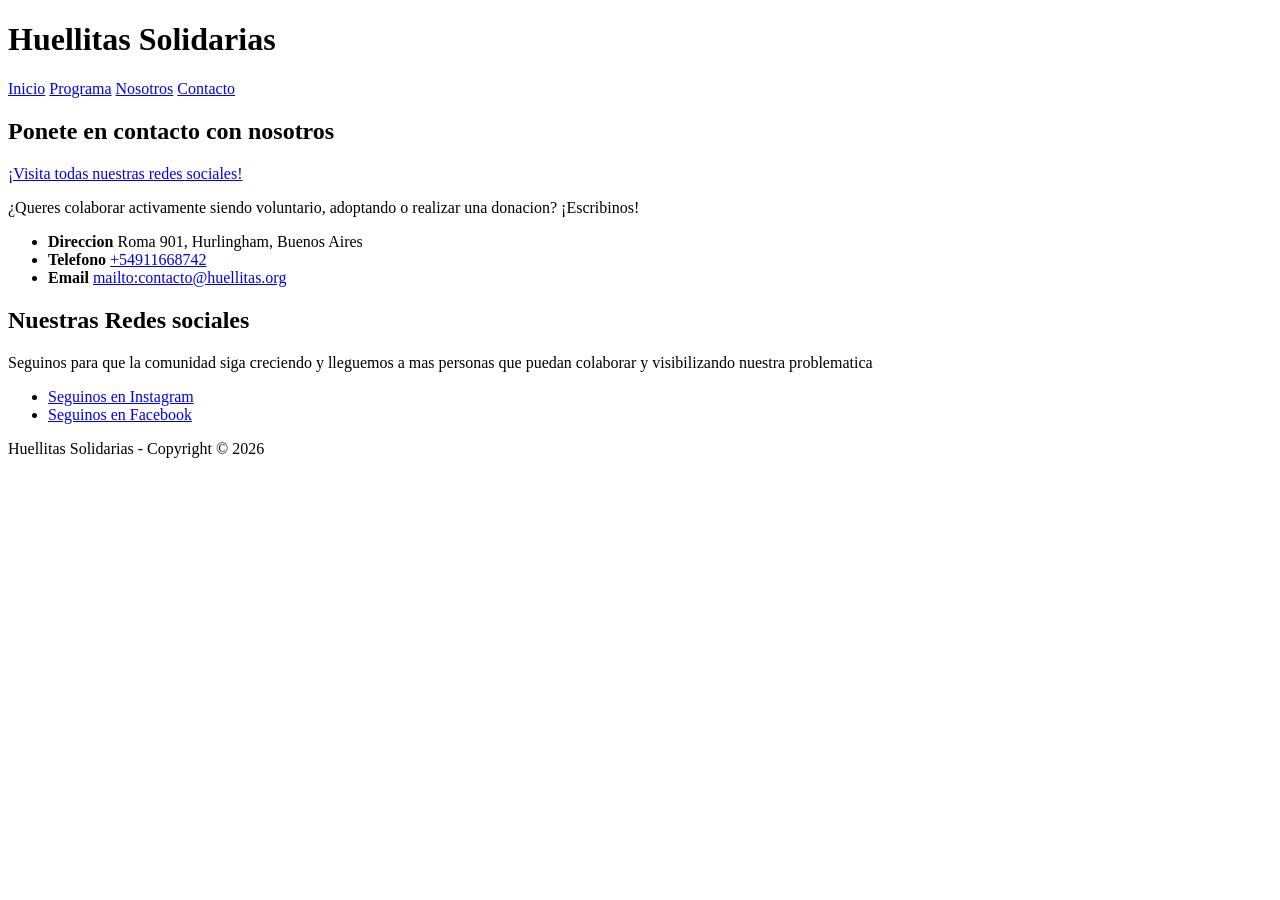
==== contacto.html @ 5ededd46 "feat: creo estructura html con enlaces" ====
<!doctype html>
<html lang="es">
  <head>
    <meta charset="UTF-8" />
    <meta name="viewport" content="width=device-width, initial-scale=1.0" />
    <title>Contacto - ONG Huellitas Solidarias</title>
  </head>
  <body>
    <header>
      <h1>Huellitas Solidarias</h1>
      <nav>
        <a href="index.html">Inicio</a>
        <a href="programa.html">Programa</a>
        <a href="nosotros.html">Nosotros</a>
        <a href="contacto.html">Contacto</a>
      </nav>
    </header>
    <main>
      <section>
        <h2>Ponete en contacto con nosotros</h2>
        <p>
          <a href="#redes"> ¡Visita todas nuestras redes sociales! </a>
        </p>
        <p>
          ¿Queres colaborar activamente siendo voluntario, adoptando o realizar
          una donacion? ¡Escribinos!
        </p>

        <ul>
          <li><strong>Direccion</strong> Roma 901, Hurlingham, Buenos Aires</li>
          <li>
            <strong>Telefono</strong>
            <a href="tel: +54911668742">+54911668742</a>
          </li>
          <li>
            <strong>Email</strong>
            <a href="mailto:contacto@huellitas.org">
              mailto:contacto@huellitas.org</a
            >
          </li>
        </ul>
      </section>

      <section id="redes">
        <h2>Nuestras Redes sociales</h2>
        <p>
          Seguinos para que la comunidad siga creciendo y lleguemos a mas
          personas que puedan colaborar y visibilizando nuestra problematica
        </p>
        <ul>
          <li>
            <a
              href="https://www.instagram.com/"
              target="_blank"
              rel="noopener noreferrer"
            >
              Seguinos en Instagram
            </a>
          </li>
          <li>
            <a
              href="https://www.Facebook.com/"
              target="_blank"
              rel="noopener noreferrer"
            >
              Seguinos en Facebook
            </a>
          </li>
        </ul>
      </section>
    </main>
    <footer>
      <p>Huellitas Solidarias - Copyright © 2026</p>
    </footer>
  </body>
</html>
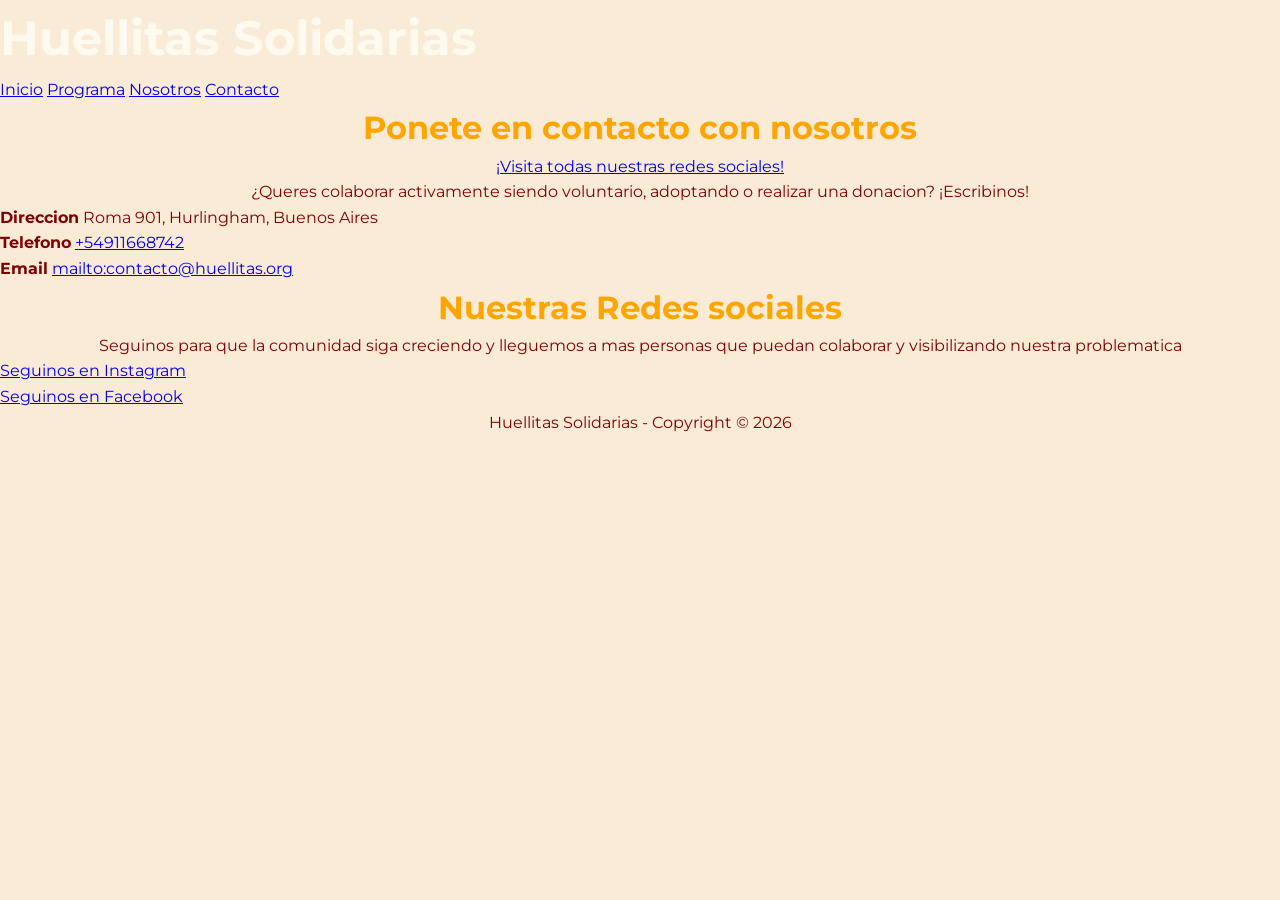
==== commit 1f6e7408: "feat: creo base de estilo CSS + algunas sugerencias de estilo" ====
--- a/contacto.html
+++ b/contacto.html
@@ -1,7 +1,11 @@
 <!doctype html>
 <html lang="es">
   <head>
+    <link rel="preconnect" href="https://fonts.googleapis.com">
+    <link rel="preconnect" href="https://fonts.gstatic.com" crossorigin>
+    <link href="https://fonts.googleapis.com/css2?family=Montserrat:ital,wght@0,100..900;1,100..900&display=swap" rel="stylesheet">
     <meta charset="UTF-8" />
+    <link rel=stylesheet href=css/estilos.css>
     <meta name="viewport" content="width=device-width, initial-scale=1.0" />
     <title>Contacto - ONG Huellitas Solidarias</title>
   </head>
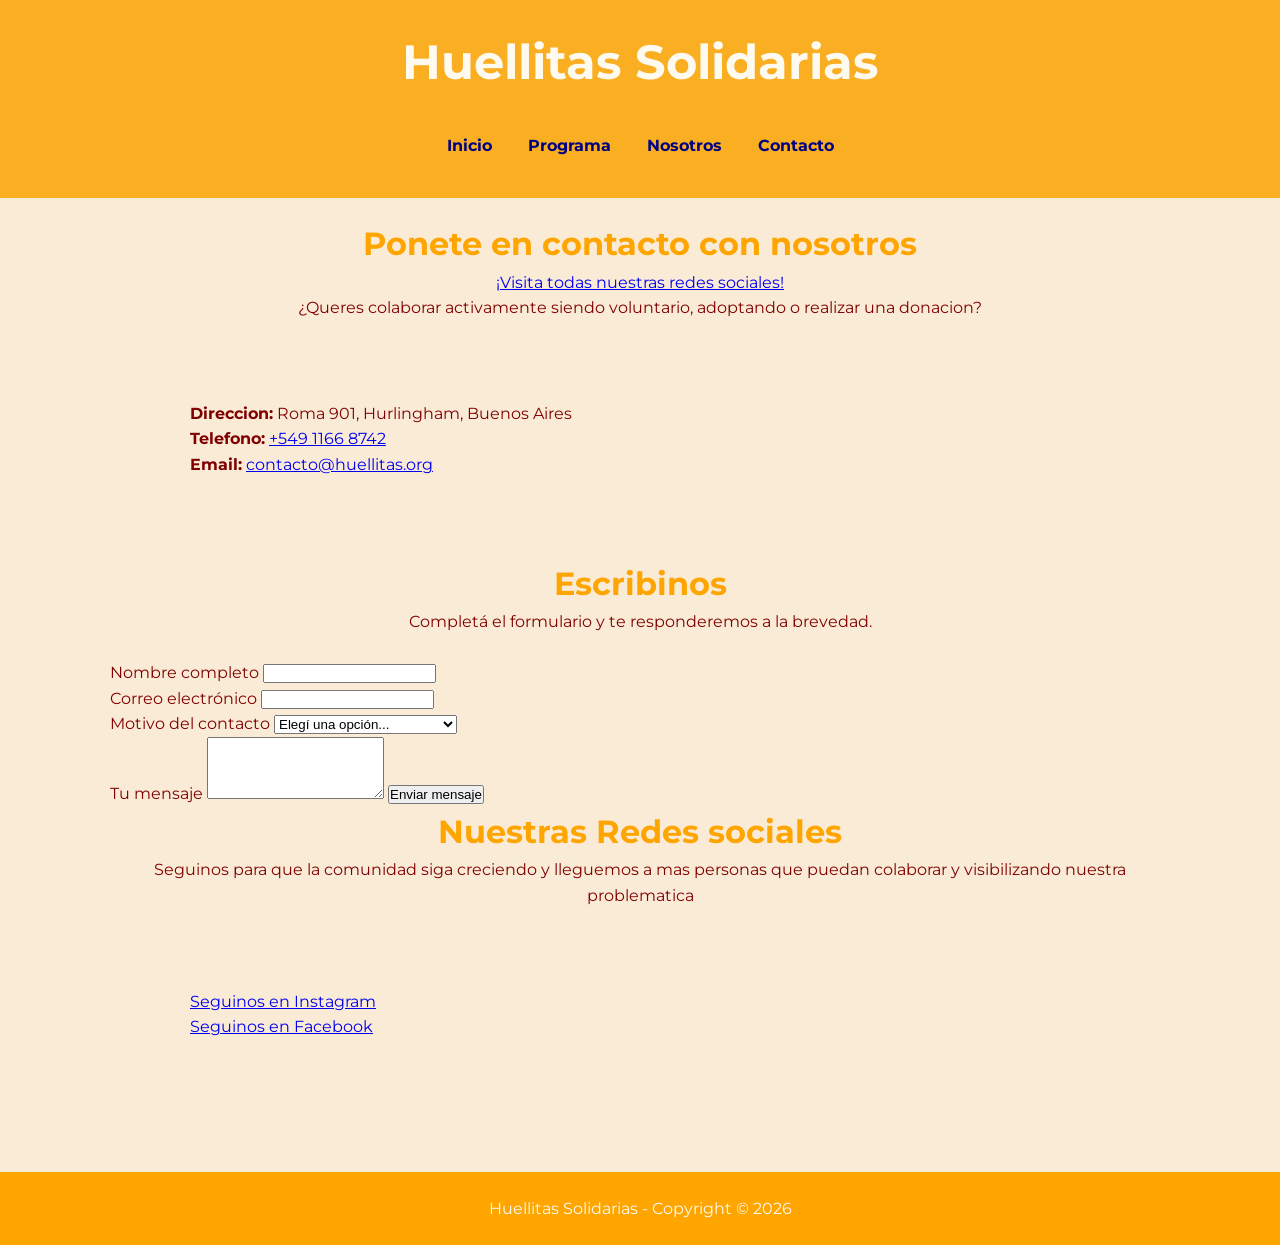
==== commit a2e3229c: "feat: agrego formulario al contacto" ====
--- a/contacto.html
+++ b/contacto.html
@@ -1,11 +1,14 @@
 <!doctype html>
 <html lang="es">
   <head>
-    <link rel="preconnect" href="https://fonts.googleapis.com">
-    <link rel="preconnect" href="https://fonts.gstatic.com" crossorigin>
-    <link href="https://fonts.googleapis.com/css2?family=Montserrat:ital,wght@0,100..900;1,100..900&display=swap" rel="stylesheet">
+    <link rel="preconnect" href="https://fonts.googleapis.com" />
+    <link rel="preconnect" href="https://fonts.gstatic.com" crossorigin />
+    <link
+      href="https://fonts.googleapis.com/css2?family=Montserrat:ital,wght@0,100..900;1,100..900&display=swap"
+      rel="stylesheet"
+    />
     <meta charset="UTF-8" />
-    <link rel=stylesheet href=css/estilos.css>
+    <link rel="stylesheet" href="css/estilos.css" />
     <meta name="viewport" content="width=device-width, initial-scale=1.0" />
     <title>Contacto - ONG Huellitas Solidarias</title>
   </head>
@@ -19,6 +22,7 @@
         <a href="contacto.html">Contacto</a>
       </nav>
     </header>
+
     <main>
       <section>
         <h2>Ponete en contacto con nosotros</h2>
@@ -27,22 +31,49 @@
         </p>
         <p>
           ¿Queres colaborar activamente siendo voluntario, adoptando o realizar
-          una donacion? ¡Escribinos!
+          una donacion?
         </p>
 
         <ul>
-          <li><strong>Direccion</strong> Roma 901, Hurlingham, Buenos Aires</li>
           <li>
-            <strong>Telefono</strong>
-            <a href="tel: +54911668742">+54911668742</a>
+            <strong>Direccion:</strong> Roma 901, Hurlingham, Buenos Aires
           </li>
           <li>
-            <strong>Email</strong>
-            <a href="mailto:contacto@huellitas.org">
-              mailto:contacto@huellitas.org</a
-            >
+            <strong>Telefono:</strong>
+            <a href="tel:+54911668742">+549 1166 8742</a>
+          </li>
+          <li>
+            <strong>Email:</strong>
+            <a href="mailto:contacto@huellitas.org">contacto@huellitas.org</a>
           </li>
         </ul>
+      </section>
+
+      <section id="formulario">
+        <h2>Escribinos</h2>
+        <p>Completá el formulario y te responderemos a la brevedad.</p>
+        <br />
+
+        <form action="#" method="post">
+          <label for="nombre">Nombre completo</label>
+          <input type="text" id="nombre" name="nombre" required />
+          <br />
+          <label for="email">Correo electrónico</label>
+          <input type="email" id="email" name="email" required />
+          <br />
+          <label for="motivo">Motivo del contacto</label>
+          <select id="motivo" name="motivo">
+            <option value="">Elegí una opción...</option>
+            <option value="adoptar">Quiero adoptar</option>
+            <option value="voluntario">Quiero ser voluntario</option>
+            <option value="donar">Quiero hacer una donación</option>
+          </select>
+          <br />
+          <label for="mensaje">Tu mensaje</label>
+          <textarea id="mensaje" name="mensaje" rows="4" required></textarea>
+
+          <button type="submit">Enviar mensaje</button>
+        </form>
       </section>
 
       <section id="redes">
@@ -73,6 +104,7 @@
         </ul>
       </section>
     </main>
+
     <footer>
       <p>Huellitas Solidarias - Copyright © 2026</p>
     </footer>
--- a/css/estilos.css
+++ b/css/estilos.css
@@ -0,0 +1,167 @@
+/*Variables*/
+:root {
+--color-primario: floralwhite;
+--color-secundario: orange;
+--color-acento: navy;
+--color-fondo: antiquewhite;
+--color-fondo-secundario: rgb(250, 174, 34);
+--color-texto: maroon;
+}
+/*reset*/
+* {
+    box-sizing: border-box; 
+    margin: 0;
+    padding: 0;
+}
+img {
+    max-width: 100%;
+}
+/*Body*/
+body{
+    color: var(--color-texto) ;
+    background-color: var(--color-fondo);
+    font-family: 'Montserrat', sans-serif;
+    font-size: 1rem;
+    line-height: 1.6;
+}
+h1{
+    font-size: 3em;
+    color: var(--color-primario);
+}
+h2, h3 {
+    color: var(--color-secundario) ;
+    font-size: 2rem ;
+    text-align: center;
+}
+p{
+    text-align: center;
+}
+/*Header*/ 
+header {
+    background-color: var(--color-fondo-secundario);
+    padding: 1.5rem;
+    text-align: center;
+}
+/*Navbar*/
+nav {
+    margin-top: 1rem;
+    padding: 1rem;
+    text-align: center;
+}
+
+nav a {
+    text-decoration: none;
+    color: var(--color-acento);
+    margin: 0 1rem;
+    font-weight: bold;
+    transition: color 0.3s ease;
+}
+
+nav a:hover {
+    color: var(--color-fondo);
+}
+/*Footer*/
+footer {
+    background-color: var(--color-secundario);
+    color: var(--color-primario);
+    text-align: center;
+    padding: 1.5rem;
+    margin-top: 2rem;
+}
+
+footer a {
+    color: var(--color-fondo);
+    text-decoration: none;
+    font-weight: bold;
+}
+
+footer a:hover {
+    color: var(--color-texto);
+}
+/*Section*/
+section {
+    background-color: var(--color-fondo);
+    padding: 75px;
+    margin: 50px;
+    justify-content: center;
+    box-align: center;
+    flex-wrap: wrap;
+    display: contents;
+    align-items: center;
+}
+
+main {
+    max-width: 1100px;
+    margin: 0 auto;
+    padding: 20px; 
+}
+
+article{
+    text-align: justify;
+    line-height: 1.5;
+}
+
+.Sobre-Nosotros,
+.Nuestra-Historia{
+    display: flex;
+    align-items: center;
+
+}
+
+.Nuestra-Historia{
+flex-direction: row-reverse;
+
+}
+
+.Nuestra-Historia article,
+.Sobre-Nosotros article{
+    flex: 2;
+}
+
+.Sobre-Nosotros div,
+.Nuestra-Historia div{
+    flex: 1;
+    display: flex;
+    justify-content: center;
+}
+
+.Sobre-Nosotros img, 
+.Nuestra-Historia img{
+    max-width: 300px;
+    height: auto;
+    box-shadow:  0px 4px 15px rgba(0, 0, 0, 0.1);
+    border-radius: 12px;
+}
+
+.Equipo ol{
+    display:flex;
+    align-items: center;
+    list-style: none;
+    flex-wrap: wrap;
+
+}
+
+.Valores-Y-Compromisos article{
+    flex: 2;
+}
+
+.Valores-Y-Compromisos ul{
+    flex: 1;
+    display: flex;
+    justify-content: center;
+    margin-left: 140px;
+    margin-right: 140px;
+    margin-top: 60px;
+    margin-bottom: 20px;
+}
+
+ul{
+    list-style: none;
+    flex-wrap: wrap;
+    margin: 60px;
+    padding: 20px;
+}
+
+.Equipo img{
+    max-width: 100%;
+}
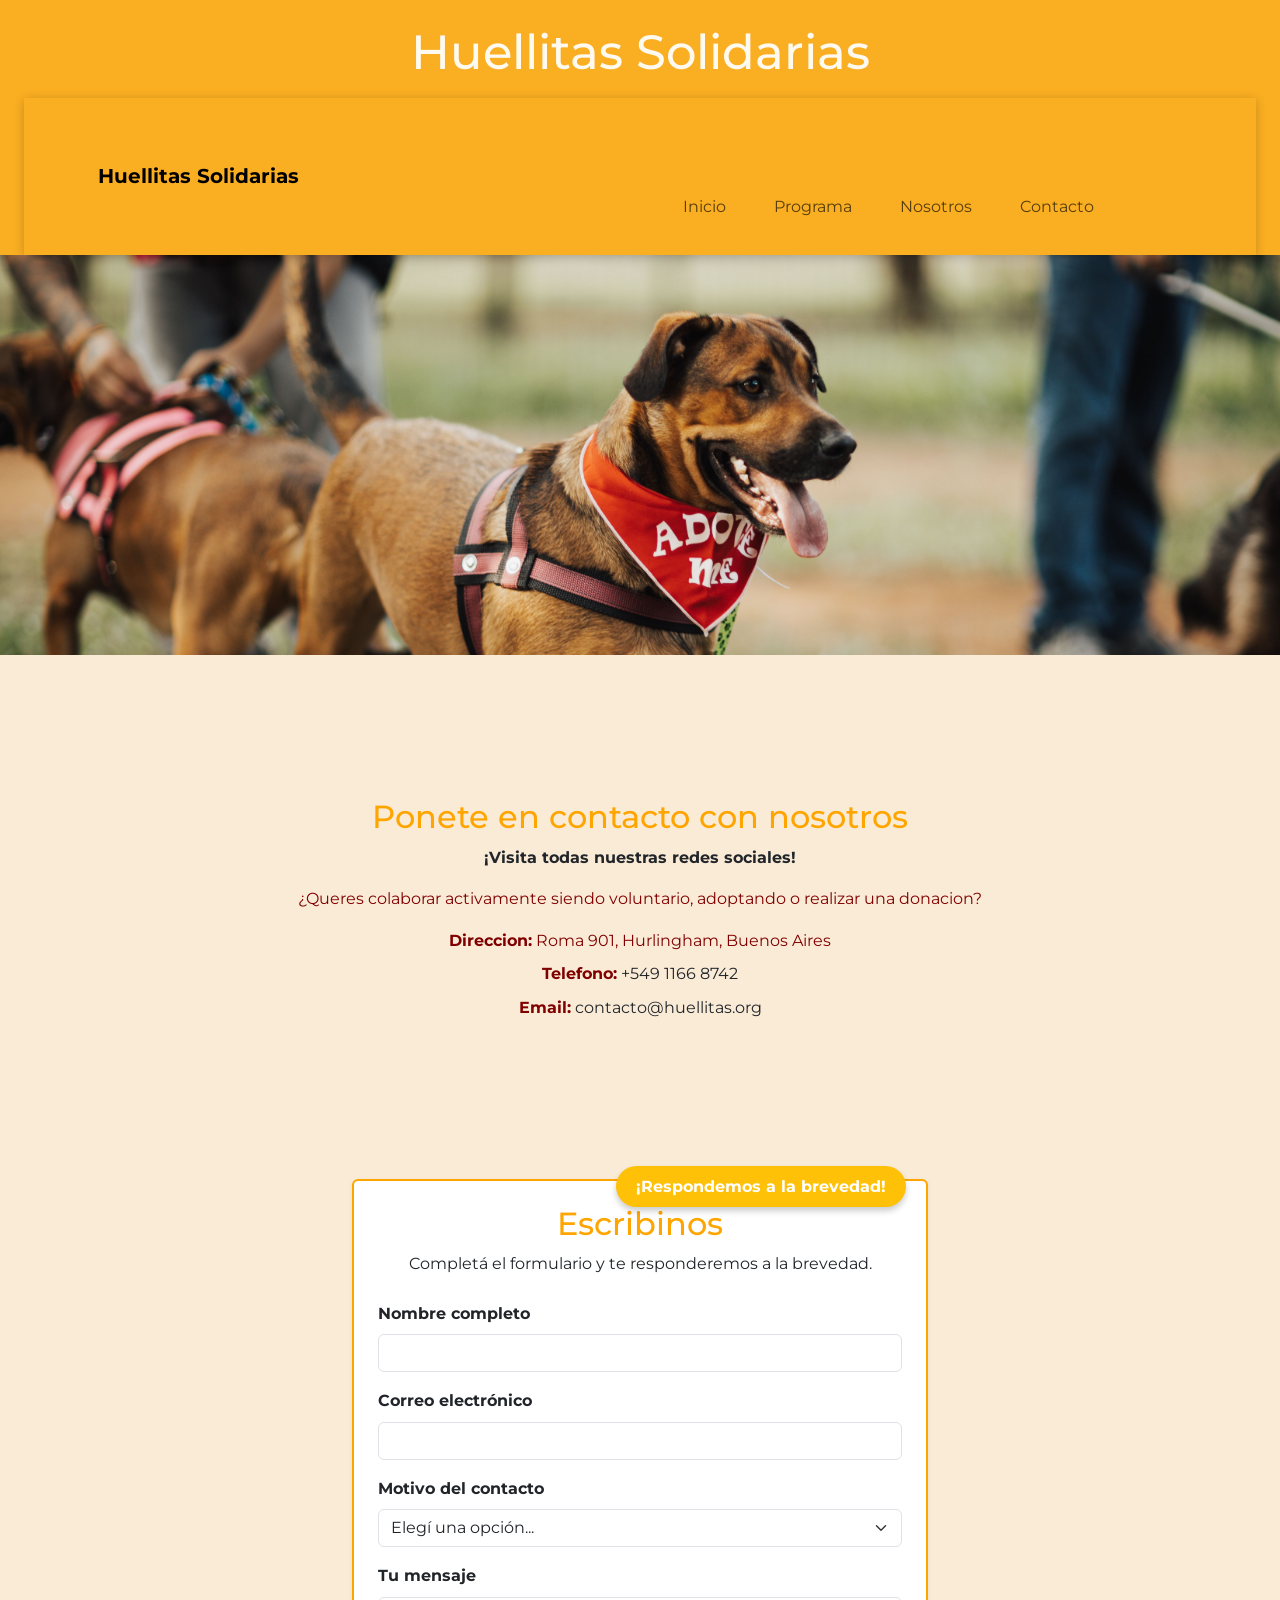
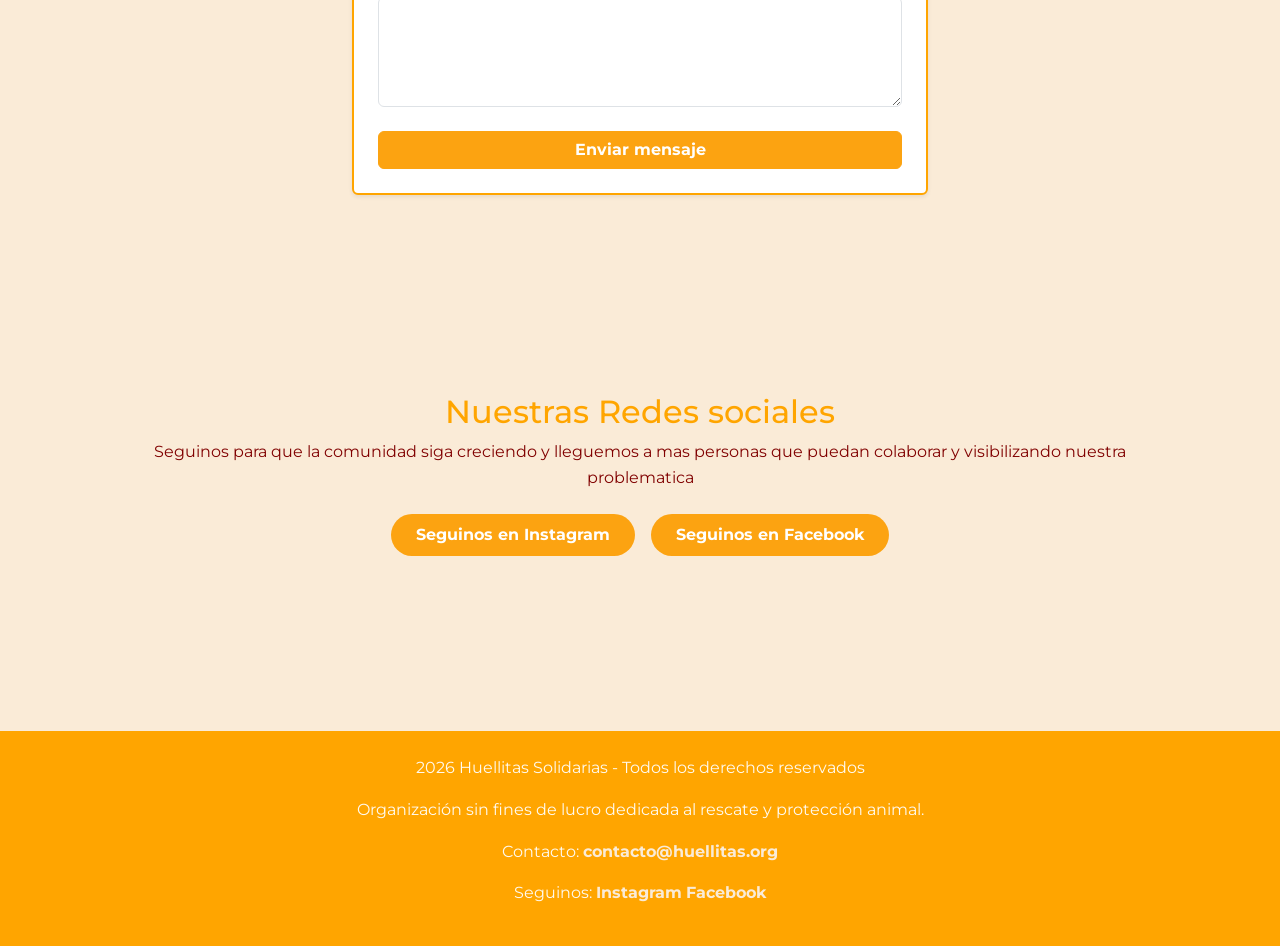
==== commit 7b635f5b: "Se completó la página de Contacto, formulario con Bootstrap y lista detallada" ====
--- a/contacto.html
+++ b/contacto.html
@@ -8,105 +8,221 @@
       rel="stylesheet"
     />
     <meta charset="UTF-8" />
+
+    <link
+      href="https://cdn.jsdelivr.net/npm/bootstrap@5.3.3/dist/css/bootstrap.min.css"
+      rel="stylesheet"
+    />
+
     <link rel="stylesheet" href="css/estilos.css" />
+
     <meta name="viewport" content="width=device-width, initial-scale=1.0" />
     <title>Contacto - ONG Huellitas Solidarias</title>
   </head>
   <body>
     <header>
       <h1>Huellitas Solidarias</h1>
-      <nav>
-        <a href="index.html">Inicio</a>
-        <a href="programa.html">Programa</a>
-        <a href="nosotros.html">Nosotros</a>
-        <a href="contacto.html">Contacto</a>
+      <nav class="navbar navbar-expand-lg navbar-light">
+        <div class="container">
+          <a class="navbar-brand" href="index.html"> Huellitas Solidarias </a>
+
+          <button
+            class="navbar-toggler"
+            type="button"
+            data-bs-toggle="collapse"
+            data-bs-target="#menuPrincipal"
+          >
+            <span class="navbar-toggler-icon"></span>
+          </button>
+
+          <div class="collapse navbar-collapse" id="menuPrincipal">
+            <ul class="navbar-nav ms-auto">
+              <li class="nav-item">
+                <a class="nav-link" href="index.html">Inicio</a>
+              </li>
+
+              <li class="nav-item">
+                <a class="nav-link" href="programa.html">Programa</a>
+              </li>
+
+              <li class="nav-item">
+                <a class="nav-link" href="nosotros.html">Nosotros</a>
+              </li>
+
+              <li class="nav-item">
+                <a class="nav-link" href="contacto.html">Contacto</a>
+              </li>
+            </ul>
+          </div>
+        </div>
       </nav>
     </header>
-
+    <img
+      src="./Imagenes/Contacto/Perrito-hdr.jpg"
+      alt="Img de perrito con cartel de adopcion"
+      class="banner"
+    />
     <main>
-      <section>
+      <section class="container text-center mt-5 mb-2">
         <h2>Ponete en contacto con nosotros</h2>
         <p>
-          <a href="#redes"> ¡Visita todas nuestras redes sociales! </a>
+          <a href="#redes" class="text-decoration-none text-dark fw-bold">
+            ¡Visita todas nuestras redes sociales!
+          </a>
         </p>
-        <p>
+        <p class="mb-2">
           ¿Queres colaborar activamente siendo voluntario, adoptando o realizar
           una donacion?
         </p>
 
-        <ul>
-          <li>
-            <strong>Direccion:</strong> Roma 901, Hurlingham, Buenos Aires
-          </li>
-          <li>
-            <strong>Telefono:</strong>
-            <a href="tel:+54911668742">+549 1166 8742</a>
-          </li>
-          <li>
-            <strong>Email:</strong>
-            <a href="mailto:contacto@huellitas.org">contacto@huellitas.org</a>
-          </li>
-        </ul>
+        <dl class="m-0 p-0 mt-3">
+          <div class="mb-2">
+            <dt class="d-inline fs-6">Direccion:</dt>
+            <dd class="d-inline m-0">Roma 901, Hurlingham, Buenos Aires</dd>
+          </div>
+
+          <div class="mb-2">
+            <dt class="d-inline fs-6">Telefono:</dt>
+            <dd class="d-inline m-0">
+              <a href="tel:+54911668742" class="text-decoration-none text-dark"
+                >+549 1166 8742</a
+              >
+            </dd>
+          </div>
+
+          <div>
+            <dt class="d-inline fs-6">Email:</dt>
+            <dd class="d-inline m-0">
+              <a
+                href="mailto:contacto@huellitas.org"
+                class="text-decoration-none text-dark"
+                >contacto@huellitas.org</a
+              >
+            </dd>
+          </div>
+        </dl>
       </section>
-
-      <section id="formulario">
-        <h2>Escribinos</h2>
-        <p>Completá el formulario y te responderemos a la brevedad.</p>
-        <br />
-
-        <form action="#" method="post">
-          <label for="nombre">Nombre completo</label>
-          <input type="text" id="nombre" name="nombre" required />
-          <br />
-          <label for="email">Correo electrónico</label>
-          <input type="email" id="email" name="email" required />
-          <br />
-          <label for="motivo">Motivo del contacto</label>
-          <select id="motivo" name="motivo">
-            <option value="">Elegí una opción...</option>
-            <option value="adoptar">Quiero adoptar</option>
-            <option value="voluntario">Quiero ser voluntario</option>
-            <option value="donar">Quiero hacer una donación</option>
-          </select>
-          <br />
-          <label for="mensaje">Tu mensaje</label>
-          <textarea id="mensaje" name="mensaje" rows="4" required></textarea>
-
-          <button type="submit">Enviar mensaje</button>
-        </form>
+      <section
+        id="formulario"
+        class="container mt-2 mb-5"
+        style="max-width: 600px"
+      >
+        <div class="card shadow-sm position-relative">
+          <div class="etiqueta-flotante">¡Respondemos a la brevedad!</div>
+
+          <div class="card-body p-4 text-start">
+            <h2 class="text-center">Escribinos</h2>
+            <p class="text-center mb-4">
+              Completá el formulario y te responderemos a la brevedad.
+            </p>
+
+            <form action="#" method="post">
+              <div class="mb-3">
+                <label for="nombre" class="form-label fw-bold"
+                  >Nombre completo</label
+                >
+                <input
+                  type="text"
+                  id="nombre"
+                  name="nombre"
+                  class="form-control"
+                  required
+                />
+              </div>
+
+              <div class="mb-3">
+                <label for="email" class="form-label fw-bold"
+                  >Correo electrónico</label
+                >
+                <input
+                  type="email"
+                  id="email"
+                  name="email"
+                  class="form-control"
+                  required
+                />
+              </div>
+
+              <div class="mb-3">
+                <label for="motivo" class="form-label fw-bold"
+                  >Motivo del contacto</label
+                >
+                <select id="motivo" name="motivo" class="form-select" required>
+                  <option value="">Elegí una opción...</option>
+                  <option value="adoptar">Quiero adoptar</option>
+                  <option value="voluntario">Quiero ser voluntario</option>
+                  <option value="donar">Quiero hacer una donación</option>
+                </select>
+              </div>
+
+              <div class="mb-4">
+                <label for="mensaje" class="form-label fw-bold"
+                  >Tu mensaje</label
+                >
+                <textarea
+                  id="mensaje"
+                  name="mensaje"
+                  rows="4"
+                  class="form-control"
+                  required
+                ></textarea>
+              </div>
+
+              <button type="submit" class="btn btn-primary w-100 fw-bold">
+                Enviar mensaje
+              </button>
+            </form>
+          </div>
+        </div>
       </section>
-
-      <section id="redes">
+      <section id="redes" class="container text-center mt-1 mb-5">
         <h2>Nuestras Redes sociales</h2>
-        <p>
+        <p class="mb-4">
           Seguinos para que la comunidad siga creciendo y lleguemos a mas
           personas que puedan colaborar y visibilizando nuestra problematica
         </p>
-        <ul>
-          <li>
-            <a
-              href="https://www.instagram.com/"
-              target="_blank"
-              rel="noopener noreferrer"
-            >
-              Seguinos en Instagram
-            </a>
-          </li>
-          <li>
-            <a
-              href="https://www.Facebook.com/"
-              target="_blank"
-              rel="noopener noreferrer"
-            >
-              Seguinos en Facebook
-            </a>
-          </li>
-        </ul>
+
+        <div class="d-flex justify-content-center gap-3">
+          <a
+            href="https://www.instagram.com/"
+            target="_blank"
+            rel="noopener noreferrer"
+            class="btn fw-bold px-4 py-2 rounded-pill"
+            style="background-color: #fca311; color: #fff"
+          >
+            Seguinos en Instagram
+          </a>
+
+          <a
+            href="https://www.Facebook.com/"
+            target="_blank"
+            rel="noopener noreferrer"
+            class="btn fw-bold px-4 py-2 rounded-pill"
+            style="background-color: #fca311; color: #fff"
+          >
+            Seguinos en Facebook
+          </a>
+        </div>
       </section>
     </main>
 
     <footer>
-      <p>Huellitas Solidarias - Copyright © 2026</p>
+      <p>2026 Huellitas Solidarias - Todos los derechos reservados</p>
+
+      <p>
+        Organización sin fines de lucro dedicada al rescate y protección animal.
+      </p>
+
+      <p>
+        Contacto:
+        <a href="mailto:contacto@huellitas.org">contacto@huellitas.org</a>
+      </p>
+
+      <p>
+        Seguinos:
+        <a href="#">Instagram</a>
+        <a href="#">Facebook</a>
+      </p>
     </footer>
   </body>
 </html>
--- a/css/estilos.css
+++ b/css/estilos.css
@@ -83,11 +83,6 @@
     background-color: var(--color-fondo);
     padding: 75px;
     margin: 50px;
-    justify-content: center;
-    box-align: center;
-    flex-wrap: wrap;
-    display: contents;
-    align-items: center;
 }
 
 main {
@@ -164,4 +159,100 @@
 
 .Equipo img{
     max-width: 100%;
+}
+/* =========================
+   Bootstrap Personalizado
+========================= */
+
+.btn-primary {
+    background-color: var(--color-secundario);
+    border-color: var(--color-secundario);
+}
+
+.btn-primary:hover {
+    background-color: var(--color-texto);
+    border-color: var(--color-texto);
+    transition: 0.3s;
+}
+
+/* =========================
+    Navbar Bootstrap
+========================= */
+.navbar {
+    background-color: var(--color-fondo-secundario);
+    box-shadow: 0 2px 10px rgba(0,0,0,.2);
+
+    position: sticky;
+    top: 0;
+    z-index: 1000;
+}
+
+.navbar-brand {
+    font-weight: bold;
+}
+
+.nav-link:hover {
+    color: #fff !important; 
+}
+
+.card {
+    border: 2px solid var(--color-secundario);
+    transition: transform 0.3s ease;
+}
+
+.card:hover {
+    transform: translateY(-5px);
+}
+
+.card-title {
+    color: var(--color-acento);
+}
+
+.banner {
+    width: 100%;
+    height: 400px;
+    object-fit: cover;
+    object-position: center 20%; 
+    display: block;
+    margin-top: -1.5rem; 
+}
+
+/* ========================================= 
+    Sección Contacto - Integrante 4           
+   ========================================= */
+
+
+/* ========================================= */
+/* Sección Contacto - Integrante 4           */
+/* ========================================= */
+
+.etiqueta-flotante {
+    position: absolute;
+    top: -15px; 
+    right: 20px; 
+    background-color: #ffc107; 
+    color: #fff; 
+    padding: 8px 20px;
+    border-radius: 30px; 
+    font-weight: bold;
+    z-index: 10; 
+    box-shadow: 0 4px 6px rgba(0, 0, 0, 0.2); 
+    cursor: pointer; 
+    transition: background-color 0.3s ease; 
+}
+
+.etiqueta-flotante:hover {
+    background-color: #8b0000; 
+    color: #ffffff; 
+}
+
+#formulario .btn-primary {
+    background-color: #fca311; 
+    border-color: #fca311;
+    color: #fff; 
+}
+
+#formulario .btn-primary:hover {
+    background-color: #e5940f; 
+    border-color: #e5940f;
 }
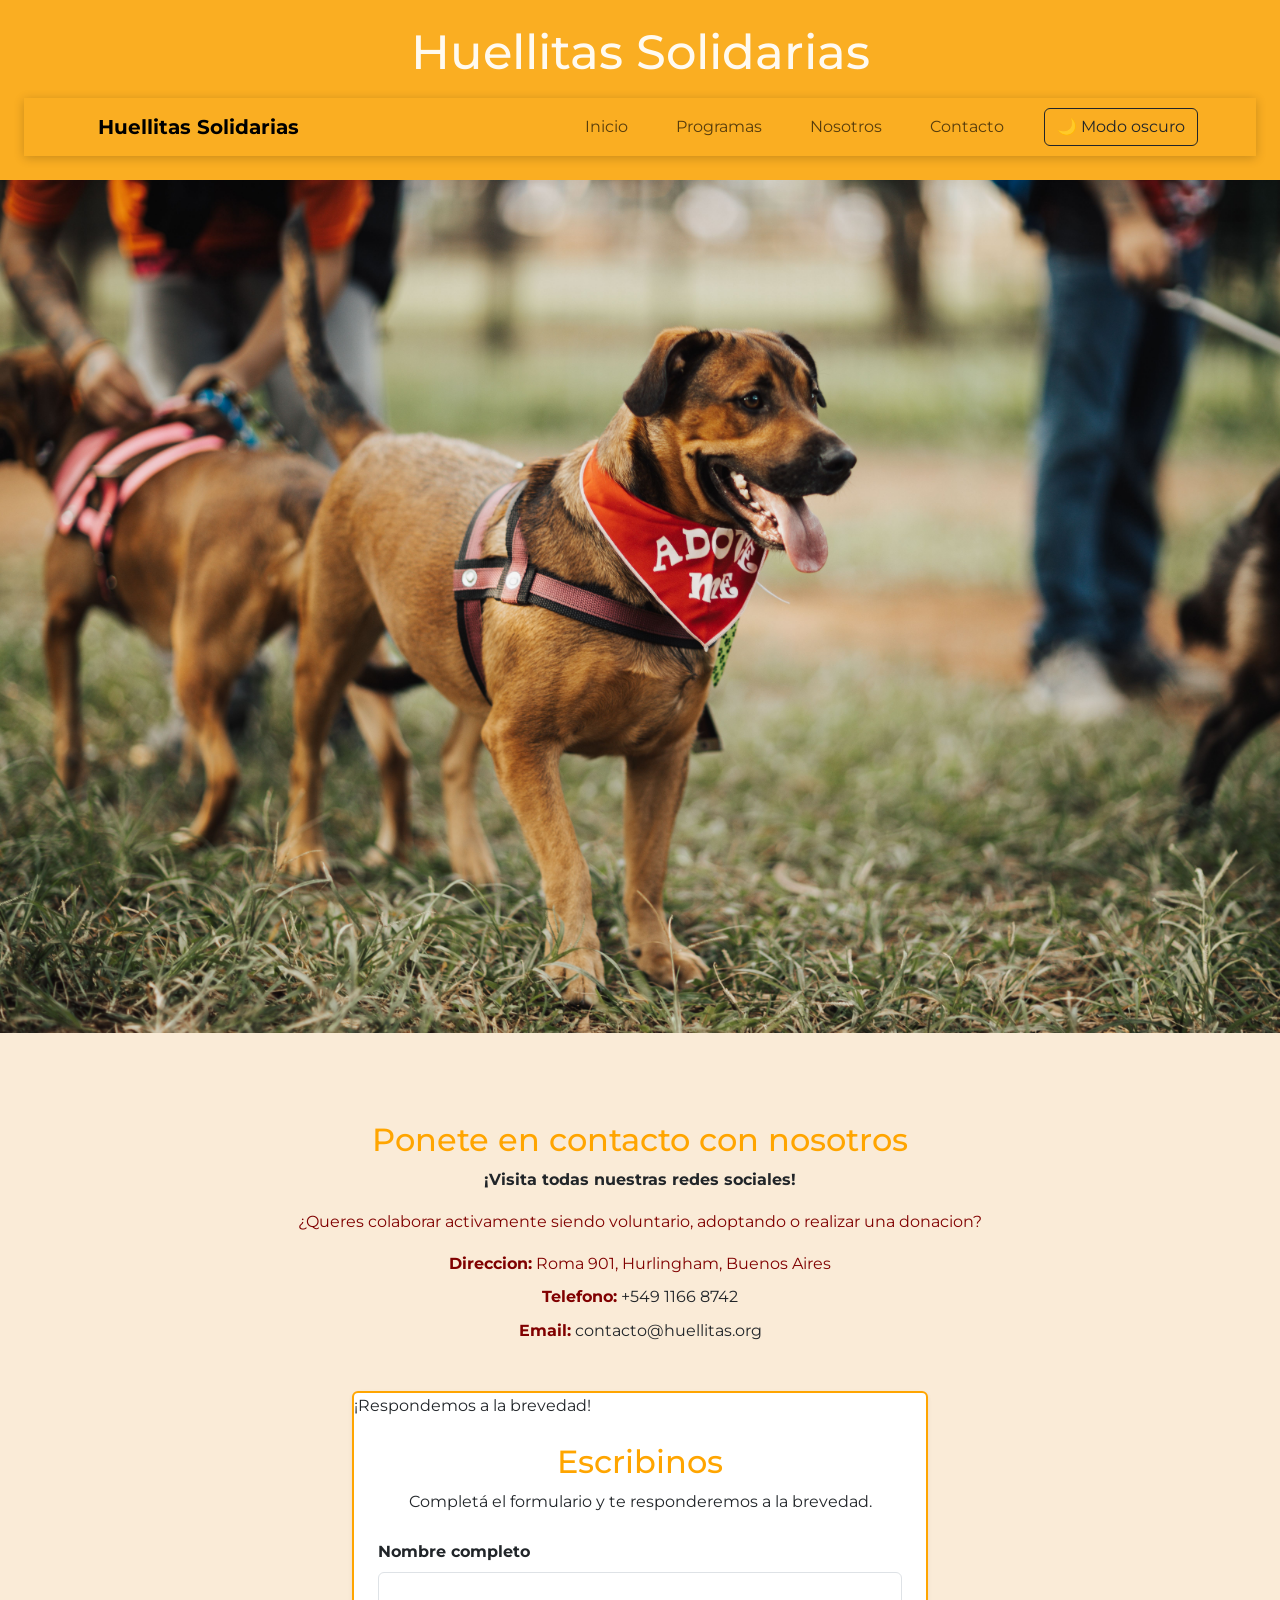
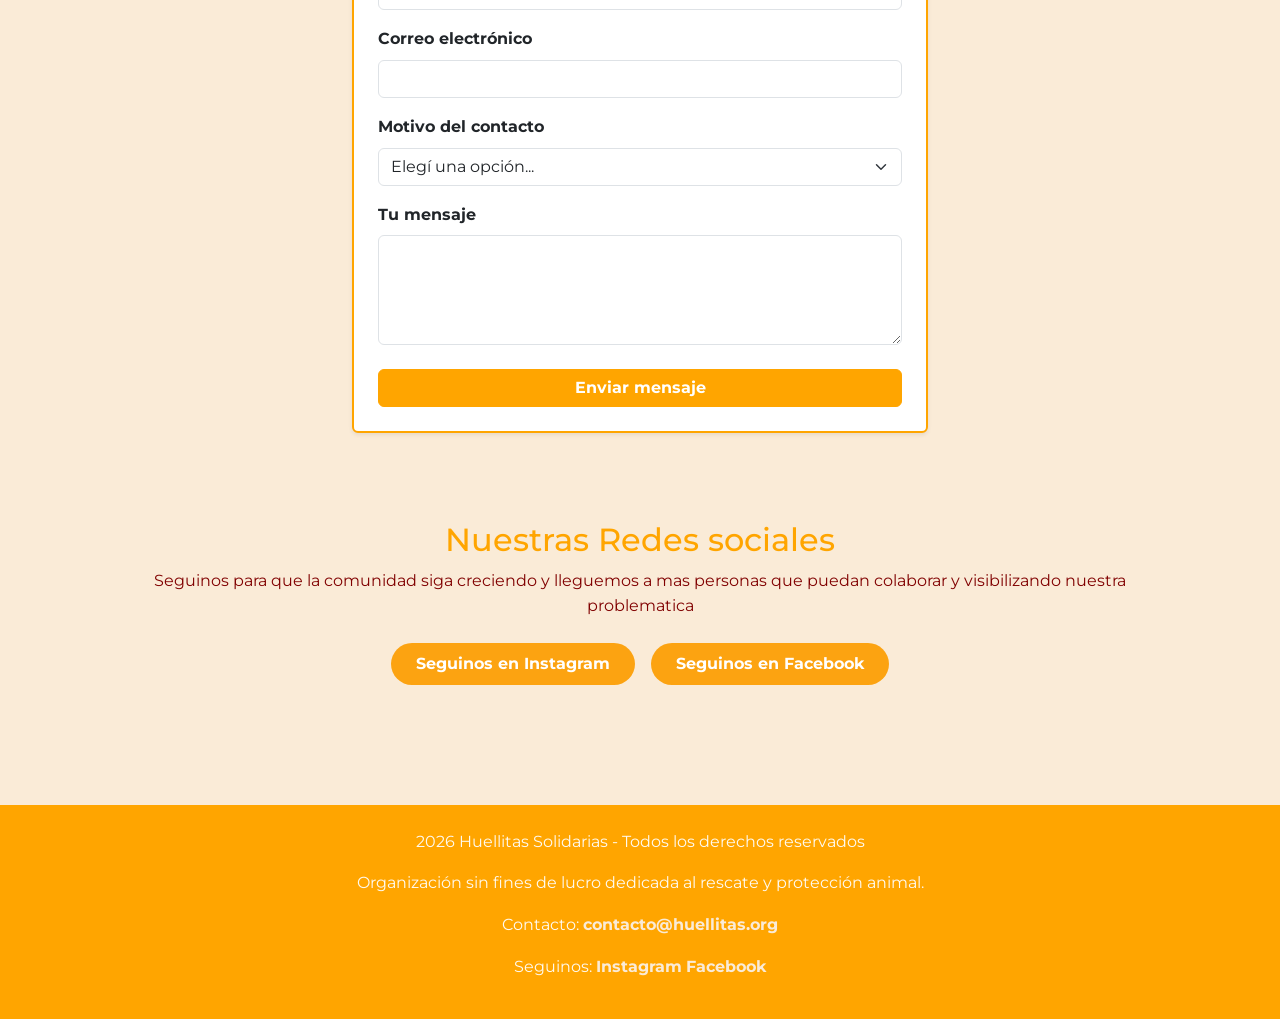
==== commit 556739fc: "feat: se agrega un contador al final de programas, se amplía y agrega el botón de modo oscuro a las " ====
--- a/contacto.html
+++ b/contacto.html
@@ -42,7 +42,7 @@
               </li>
 
               <li class="nav-item">
-                <a class="nav-link" href="programa.html">Programa</a>
+                <a class="nav-link" href="programas.html">Programas</a>
               </li>
 
               <li class="nav-item">
@@ -53,6 +53,7 @@
                 <a class="nav-link" href="contacto.html">Contacto</a>
               </li>
             </ul>
+            <button id="btn-dark" class="btn btn-outline-dark ms-lg-3">🌙 Modo oscuro</button>
           </div>
         </div>
       </nav>
@@ -224,5 +225,7 @@
         <a href="#">Facebook</a>
       </p>
     </footer>
+  <script src="https://cdn.jsdelivr.net/npm/bootstrap@5.3.3/dist/js/bootstrap.bundle.min.js"></script>
+  <script src="js/main.js"></script>
   </body>
 </html>
--- a/css/estilos.css
+++ b/css/estilos.css
@@ -81,8 +81,8 @@
 /*Section*/
 section {
     background-color: var(--color-fondo);
-    padding: 75px;
-    margin: 50px;
+    padding: 20px 0;
+    margin: 20px 0;
 }
 
 main {
@@ -150,11 +150,11 @@
     margin-bottom: 20px;
 }
 
-ul{
+ul {
     list-style: none;
-    flex-wrap: wrap;
-    margin: 60px;
-    padding: 20px;
+    padding-left: 0; 
+    margin-top: 0;
+    margin-bottom: 1rem;
 }
 
 .Equipo img{
@@ -192,7 +192,10 @@
 }
 
 .nav-link:hover {
-    color: #fff !important; 
+    color: var(--color-secundario) !important;
+}
+.navbar {
+    background-color: var(--color-fondo-secundario);
 }
 
 .card {
@@ -206,53 +209,81 @@
 
 .card-title {
     color: var(--color-acento);
-}
-
+    font-size: 1.5rem;
+    display: block;
+    margin-bottom: 0.75rem;
+}
 .banner {
-    width: 100%;
-    height: 400px;
-    object-fit: cover;
-    object-position: center 20%; 
-    display: block;
-    margin-top: -1.5rem; 
-}
-
-/* ========================================= 
-    Sección Contacto - Integrante 4           
-   ========================================= */
-
-
-/* ========================================= */
-/* Sección Contacto - Integrante 4           */
-/* ========================================= */
-
-.etiqueta-flotante {
-    position: absolute;
-    top: -15px; 
-    right: 20px; 
-    background-color: #ffc107; 
-    color: #fff; 
-    padding: 8px 20px;
-    border-radius: 30px; 
-    font-weight: bold;
-    z-index: 10; 
-    box-shadow: 0 4px 6px rgba(0, 0, 0, 0.2); 
-    cursor: pointer; 
-    transition: background-color 0.3s ease; 
-}
-
-.etiqueta-flotante:hover {
-    background-color: #8b0000; 
-    color: #ffffff; 
-}
-
-#formulario .btn-primary {
-    background-color: #fca311; 
-    border-color: #fca311;
-    color: #fff; 
-}
-
-#formulario .btn-primary:hover {
-    background-color: #e5940f; 
-    border-color: #e5940f;
+    width: 100%;    
+    height: auto;   
+    display: block; 
+}
+/* =========================
+   Modo Oscuro
+========================= */
+body.dark-mode {
+    background-color: #212529 !important;
+    color: gray !important;
+}
+
+body.dark-mode section {
+    background-color: #2c3034 !important; 
+}
+
+body.dark-mode h2, body.dark-mode h3 {
+    color: #ffc107 !important;            
+}
+
+body.dark-mode article {
+    background-color: #2c3034 !important; 
+}
+
+body.dark-mode header {
+    background-color: #2c3034 !important;
+}
+
+body.dark-mode footer {
+    background-color: #2c3034 !important;
+    color: gray !important;
+}
+
+body.dark-mode footer a {
+    color: #ffc107 !important;
+}
+
+body.dark-mode .navbar {
+    background-color: #2c3034 !important;
+}
+
+body.dark-mode .navbar .nav-link {
+    color: gray !important;
+}
+
+body.dark-mode .navbar .nav-link:hover {
+    color: #ffc107 !important;
+}
+
+body.dark-mode .card {
+    background-color: #2c3034 !important;
+    border-color: #ffc107 !important;
+    color: gray !important;
+}
+
+body.dark-mode .card-title {
+    color: #ffc107 !important;
+}
+
+body.dark-mode .btn-outline-dark {
+    color: gray !important;
+    border-color: gray !important;
+}
+
+body.dark-mode .btn-outline-dark:hover {
+    background-color: gray !important;
+    color: #212529 !important;
+}
+
+body.dark-mode .etiqueta-flotante {
+    background-color: #2c3034 !important;
+    color: #ffc107 !important;
 }
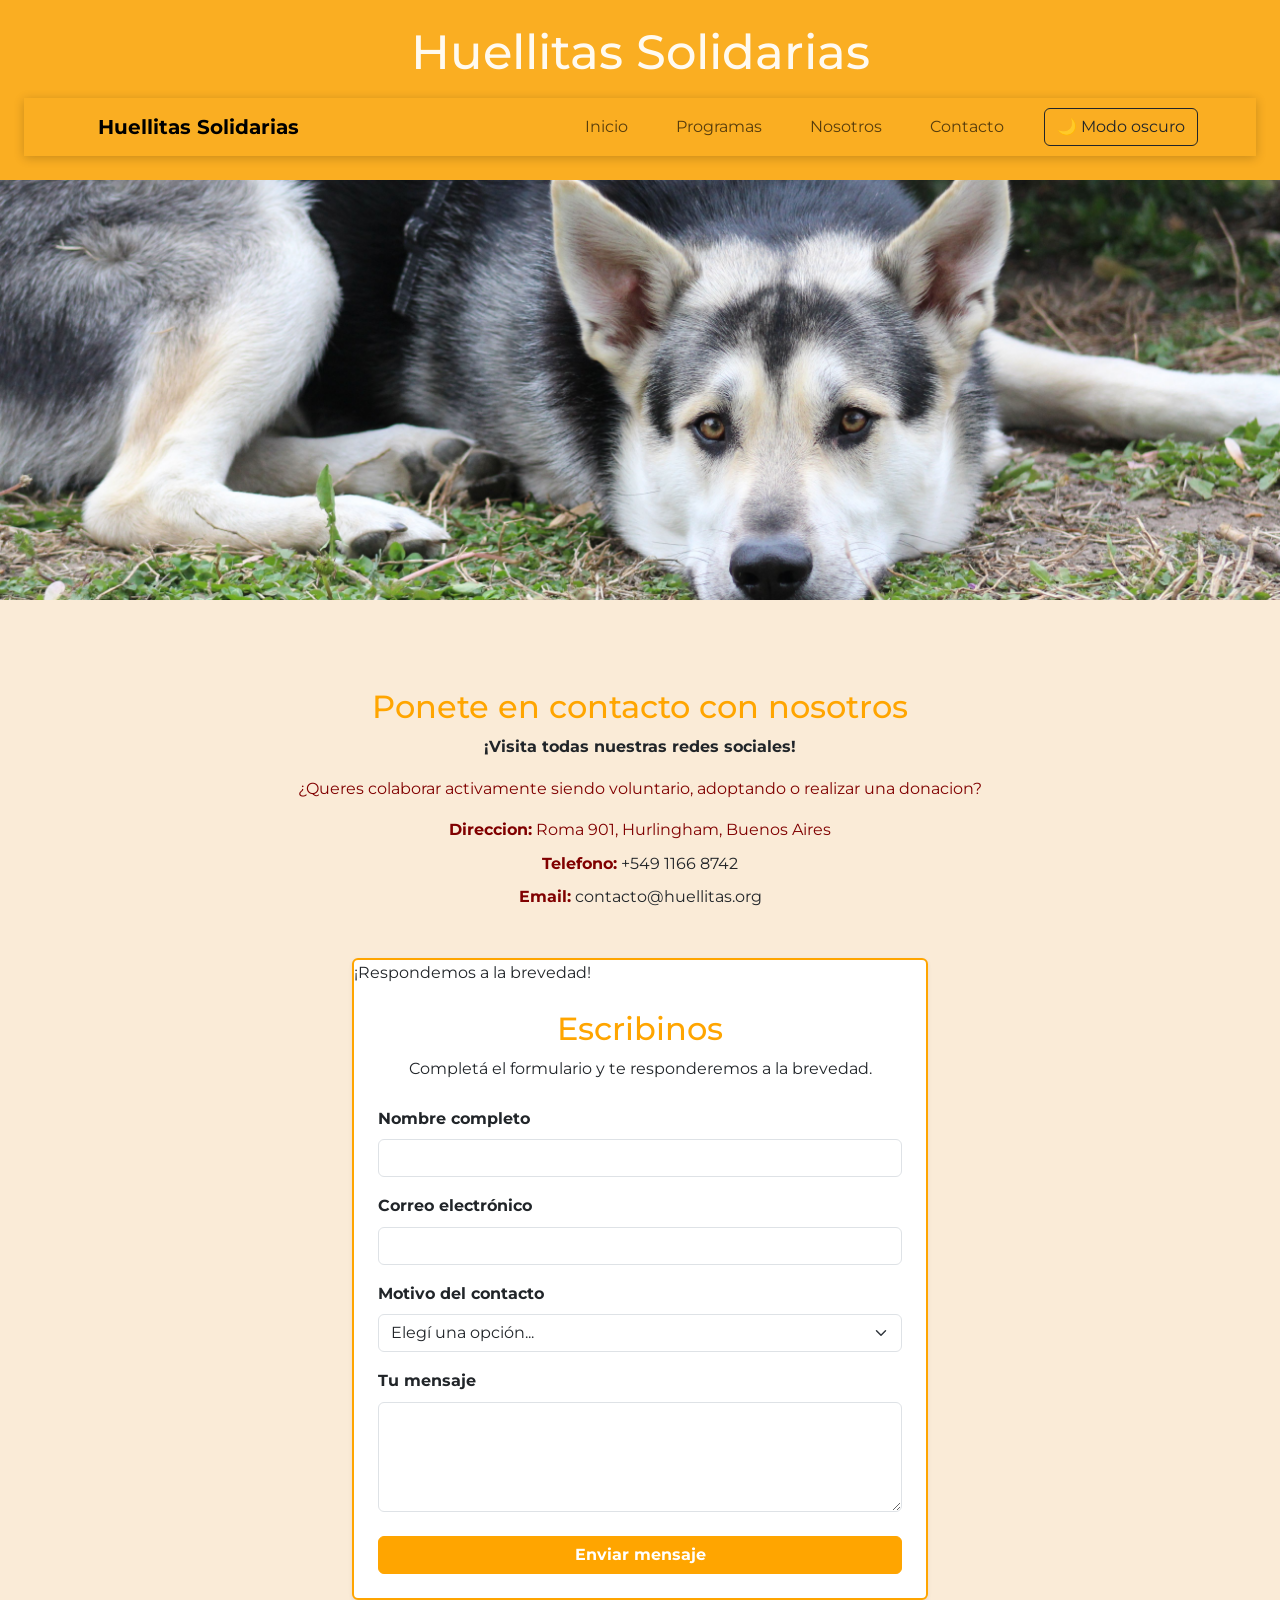
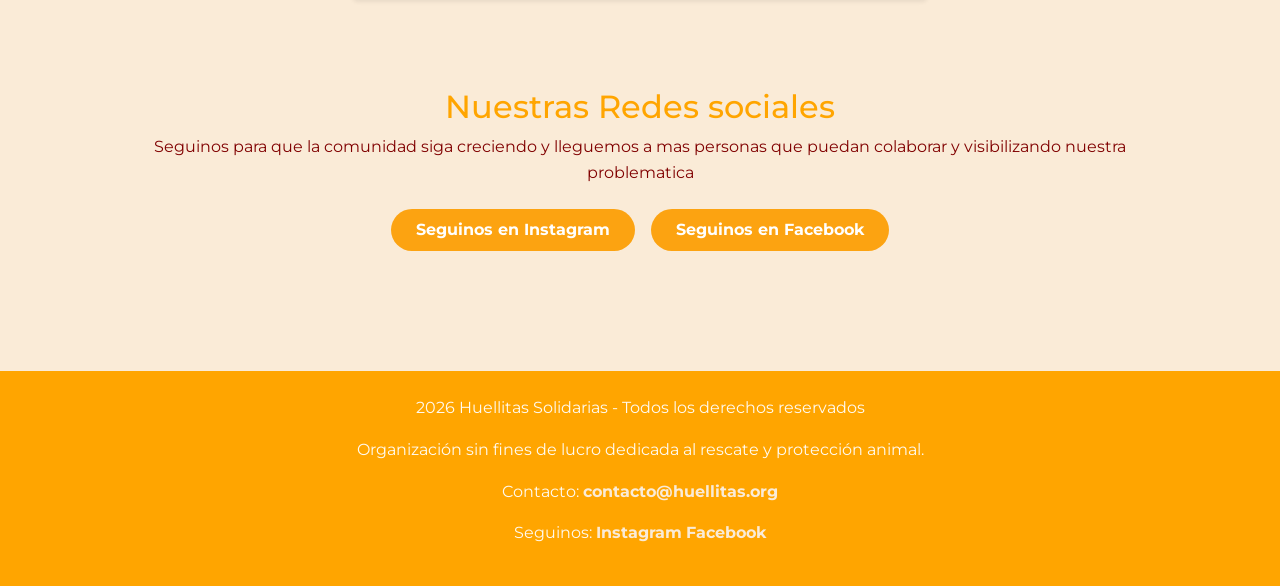
==== commit 155de160: "fix: banner y footer" ====
--- a/contacto.html
+++ b/contacto.html
@@ -53,7 +53,9 @@
                 <a class="nav-link" href="contacto.html">Contacto</a>
               </li>
             </ul>
-            <button id="btn-dark" class="btn btn-outline-dark ms-lg-3">🌙 Modo oscuro</button>
+            <button id="btn-dark" class="btn btn-outline-dark ms-lg-3">
+              🌙 Modo oscuro
+            </button>
           </div>
         </div>
       </nav>
@@ -225,7 +227,7 @@
         <a href="#">Facebook</a>
       </p>
     </footer>
-  <script src="https://cdn.jsdelivr.net/npm/bootstrap@5.3.3/dist/js/bootstrap.bundle.min.js"></script>
-  <script src="js/main.js"></script>
+    <script src="https://cdn.jsdelivr.net/npm/bootstrap@5.3.3/dist/js/bootstrap.bundle.min.js"></script>
+    <script src="js/main.js"></script>
   </body>
 </html>
--- a/css/estilos.css
+++ b/css/estilos.css
@@ -96,58 +96,56 @@
     line-height: 1.5;
 }
 
-.Sobre-Nosotros,
-.Nuestra-Historia{
+#Sobre-Nosotros,
+#Nuestra-Historia{
     display: flex;
+    flex-direction: row;
     align-items: center;
-
-}
-
-.Nuestra-Historia{
+    padding: 2rem;
+
+}
+
+#Nuestra-Historia{
 flex-direction: row-reverse;
 
 }
 
-.Nuestra-Historia article,
-.Sobre-Nosotros article{
+#Nuestra-Historia article,
+#Sobre-Nosotros article{
     flex: 2;
 }
 
-.Sobre-Nosotros div,
-.Nuestra-Historia div{
+#Sobre-Nosotros div,
+#Nuestra-Historia div{
     flex: 1;
     display: flex;
     justify-content: center;
 }
 
-.Sobre-Nosotros img, 
-.Nuestra-Historia img{
+#Sobre-Nosotros img, 
+#Nuestra-Historia img{
     max-width: 300px;
     height: auto;
     box-shadow:  0px 4px 15px rgba(0, 0, 0, 0.1);
     border-radius: 12px;
 }
 
-.Equipo ol{
+#Sobre-Nosotros p,
+#Nuestra-Historia p{
+    text-align: justify;
+}
+
+#Valores-Y-Compromisos .card-title {
+    text-align: center;
+}
+
+
+#Equipo dl{
     display:flex;
     align-items: center;
     list-style: none;
     flex-wrap: wrap;
 
-}
-
-.Valores-Y-Compromisos article{
-    flex: 2;
-}
-
-.Valores-Y-Compromisos ul{
-    flex: 1;
-    display: flex;
-    justify-content: center;
-    margin-left: 140px;
-    margin-right: 140px;
-    margin-top: 60px;
-    margin-bottom: 20px;
 }
 
 ul {
@@ -159,6 +157,24 @@
 
 .Equipo img{
     max-width: 100%;
+}
+
+.equipo-container{
+    display: flex;
+    justify-content: center;
+    align-items: center;
+    flex-wrap: wrap;
+    gap: 2rem;
+    margin-top: 1.5rem;
+}
+
+.miembro{
+    text-align: center;
+}
+
+.rescatistas{
+    text-align: center;
+    margin-top: 1.5rem;
 }
 /* =========================
    Bootstrap Personalizado
@@ -214,9 +230,11 @@
     margin-bottom: 0.75rem;
 }
 .banner {
-    width: 100%;    
-    height: auto;   
-    display: block; 
+   width: 100%;    
+    height: 420px;          
+    object-fit: cover;     
+    object-position: center;  
+    display: block;
 }
 /* =========================
    Modo Oscuro
